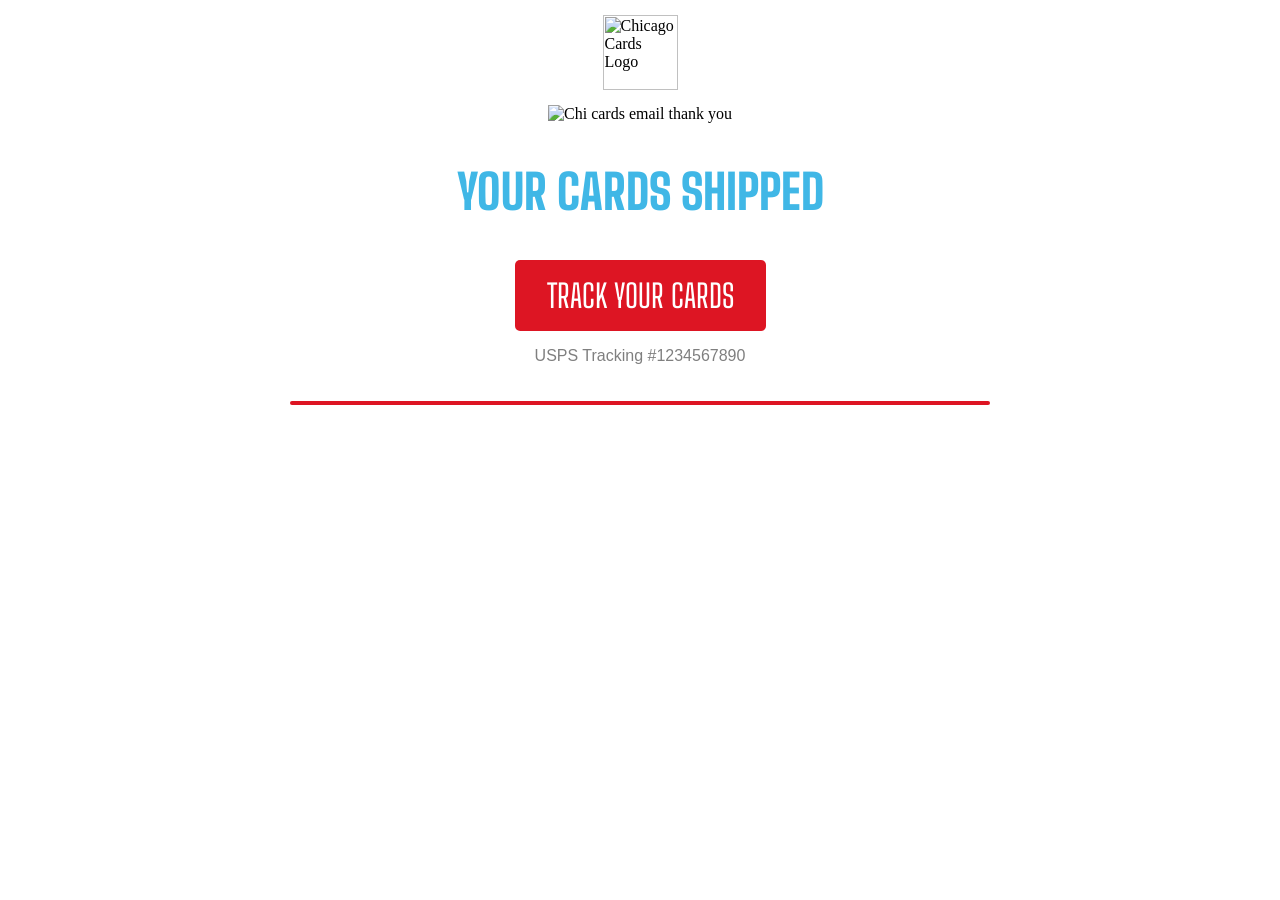
==== index.html @ 6bd373fb "HERO - add cta" ====
<html lang="en">
<head>
  <meta charset="UTF-8">
  <meta name="viewport" content="width=device-width, initial-scale=1.0">
    <style>
    @import url('https://fonts.googleapis.com/css2?family=Big+Shoulders:opsz,wght@10..72,100..900&display=swap');

    :root {
        --red: #dd1523;
        --blue: #40b7e6;
        --white: #ffffff;
        --gray: #eaeaea;
        --dark_gr: #7f7f7f;
        --font-big: 'Big Shoulders', sans-serif;
        --font-small: 'Roboto', sans-serif;
        --font-small-cond: 'Roboto Condensed', sans-serif;
    }

    h1 {
      font-family: 'Big Shoulders', 'Arial Narrow', Arial, sans-serif; /* Fallback for Gmail */
      font-weight: 800;
      text-transform: uppercase;
      color: var(--blue);
      font-size: 3rem;
    }
    p {
        font-family: var(--font-small);
        color: var(--dark_gr);
        font-size: 1rem;
    }

    .hero {
        display: flex;
        justify-content: center;
        align-items: center;
        flex-direction: column;
    }
    .hero_image_desktop {
        max-width: 700px;
    }

    .cta {
        font-family: var(--font-big);
        font-size: 2rem;
        padding: 1rem 2rem;
        border-radius: 5px;
        color: var(--white);
        background-color: var(--red);
        cursor: pointer;
        border: none;
        text-transform: uppercase;
    }
  </style>
  <title>Chicago Cards Thank You Email</title>
</head>
<body>
    <article>
        <img src="https://raw.githubusercontent.com/tkapustka/chicago_cards_email/refs/heads/main/assets/Logo.png" 
            alt="Chicago Cards Logo" 
            style="display: block; margin: 15px auto; width: 75px;">
    </article>
    <article class="hero">
            <img src="https://raw.githubusercontent.com/tkapustka/chicago_cards_email/refs/heads/main/assets/Hero_desktop.png" alt="Chi cards email thank you" class="hero_image_desktop">
            <h1>your cards shipped</h1>
            <a href="#"><button class="cta">track your cards</button></a>
            <p>USPS Tracking #1234567890</p>
    </article>
    <div style="
        width: 700px; 
        max-width: 100%; 
        height: 4px; 
        background-color: #dd1523; 
        border-radius: 10px; 
        margin: 20px auto; 
        line-height: 3px; 
        font-size: 1px;">
        &nbsp;
    </div>
</body>
</html>
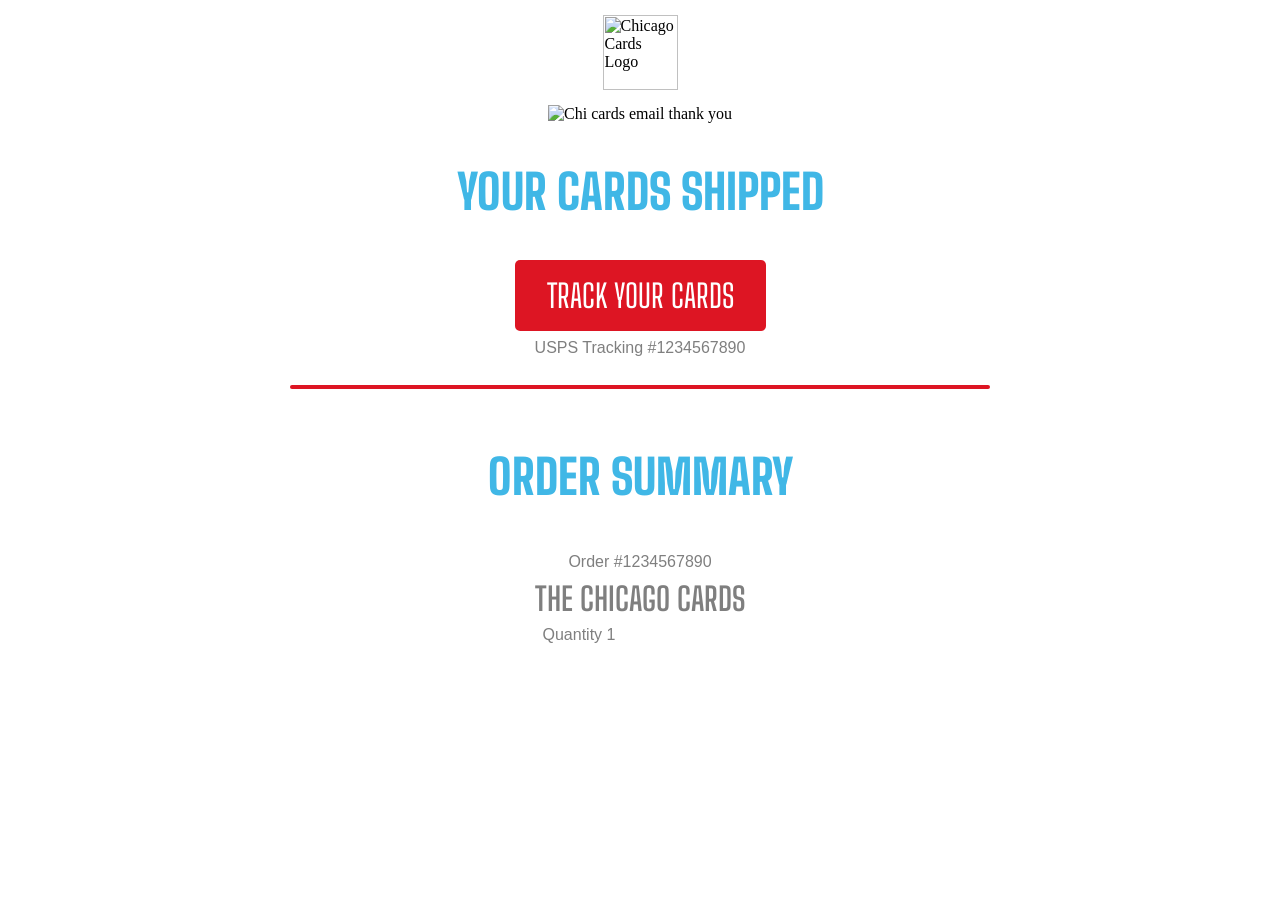
==== commit bb5d8002: "ORDER - adding summary" ====
--- a/index.html
+++ b/index.html
@@ -23,13 +23,22 @@
       color: var(--blue);
       font-size: 3rem;
     }
+    h2 {
+      font-family: 'Big Shoulders', 'Arial Narrow', Arial, sans-serif; /* Fallback for Gmail */
+      font-weight: 500;
+      text-transform: uppercase;
+      color: var(--dark_gr);
+      font-size: 2rem;
+      margin: 0;
+    }
     p {
         font-family: var(--font-small);
         color: var(--dark_gr);
         font-size: 1rem;
+        margin: .5rem;
     }
 
-    .hero {
+    .center {
         display: flex;
         justify-content: center;
         align-items: center;
@@ -59,7 +68,7 @@
             alt="Chicago Cards Logo" 
             style="display: block; margin: 15px auto; width: 75px;">
     </article>
-    <article class="hero">
+    <article class="center">
             <img src="https://raw.githubusercontent.com/tkapustka/chicago_cards_email/refs/heads/main/assets/Hero_desktop.png" alt="Chi cards email thank you" class="hero_image_desktop">
             <h1>your cards shipped</h1>
             <a href="#"><button class="cta">track your cards</button></a>
@@ -76,5 +85,16 @@
         font-size: 1px;">
         &nbsp;
     </div>
+    <article class="center">
+        <h1>order summary</h1>
+        <p>Order #1234567890</p>
+        <div>
+            <img src="" alt="">
+            <div>
+                <h2>the chicago cards</h2>
+                <p>Quantity 1</p>
+            </div>
+        </div>
+    </article>
 </body>
 </html>
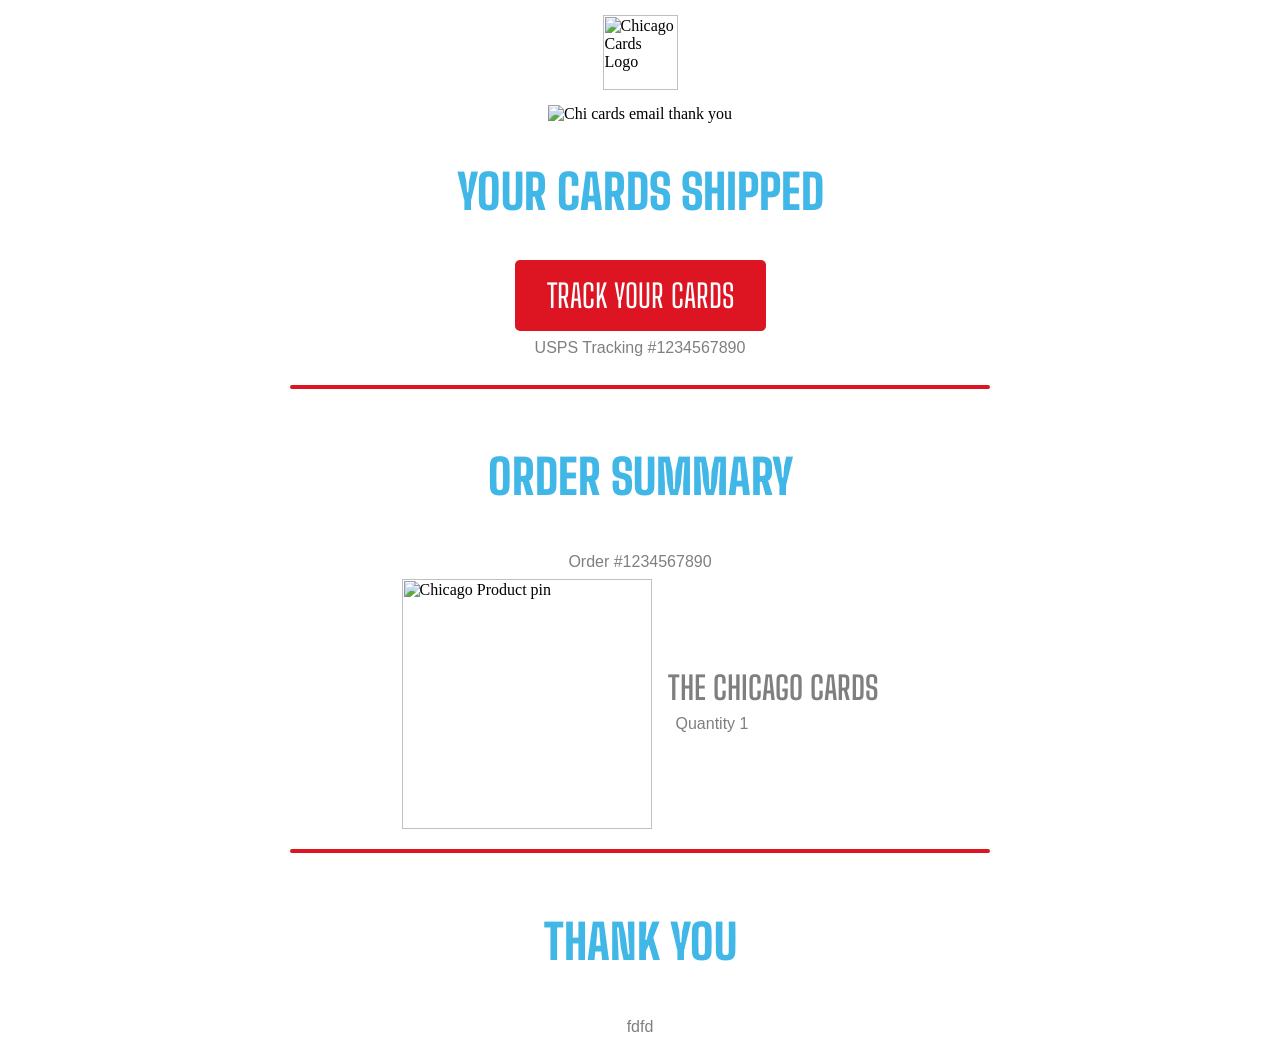
==== commit ffc35768: "PRODUCT - added" ====
--- a/index.html
+++ b/index.html
@@ -59,6 +59,10 @@
         border: none;
         text-transform: uppercase;
     }
+    .product {
+        display: flex;
+        align-items: center;
+    }
   </style>
   <title>Chicago Cards Thank You Email</title>
 </head>
@@ -88,13 +92,28 @@
     <article class="center">
         <h1>order summary</h1>
         <p>Order #1234567890</p>
-        <div>
-            <img src="" alt="">
+        <div class="product">
+            <img src="https://raw.githubusercontent.com/tkapustka/chicago_cards_email/refs/heads/main/assets/product-pin.png" alt="Chicago Product pin" style="display: block; margin-right: 1rem; width: 250px;">
             <div>
                 <h2>the chicago cards</h2>
                 <p>Quantity 1</p>
             </div>
         </div>
     </article>
+    <div style="
+        width: 700px; 
+        max-width: 100%; 
+        height: 4px; 
+        background-color: #dd1523; 
+        border-radius: 10px; 
+        margin: 20px auto; 
+        line-height: 3px; 
+        font-size: 1px;">
+        &nbsp;
+    </div>
+    <article class="center">
+        <h1>Thank you</h1>
+        <p>fdfd</p>
+    </article>
 </body>
 </html>
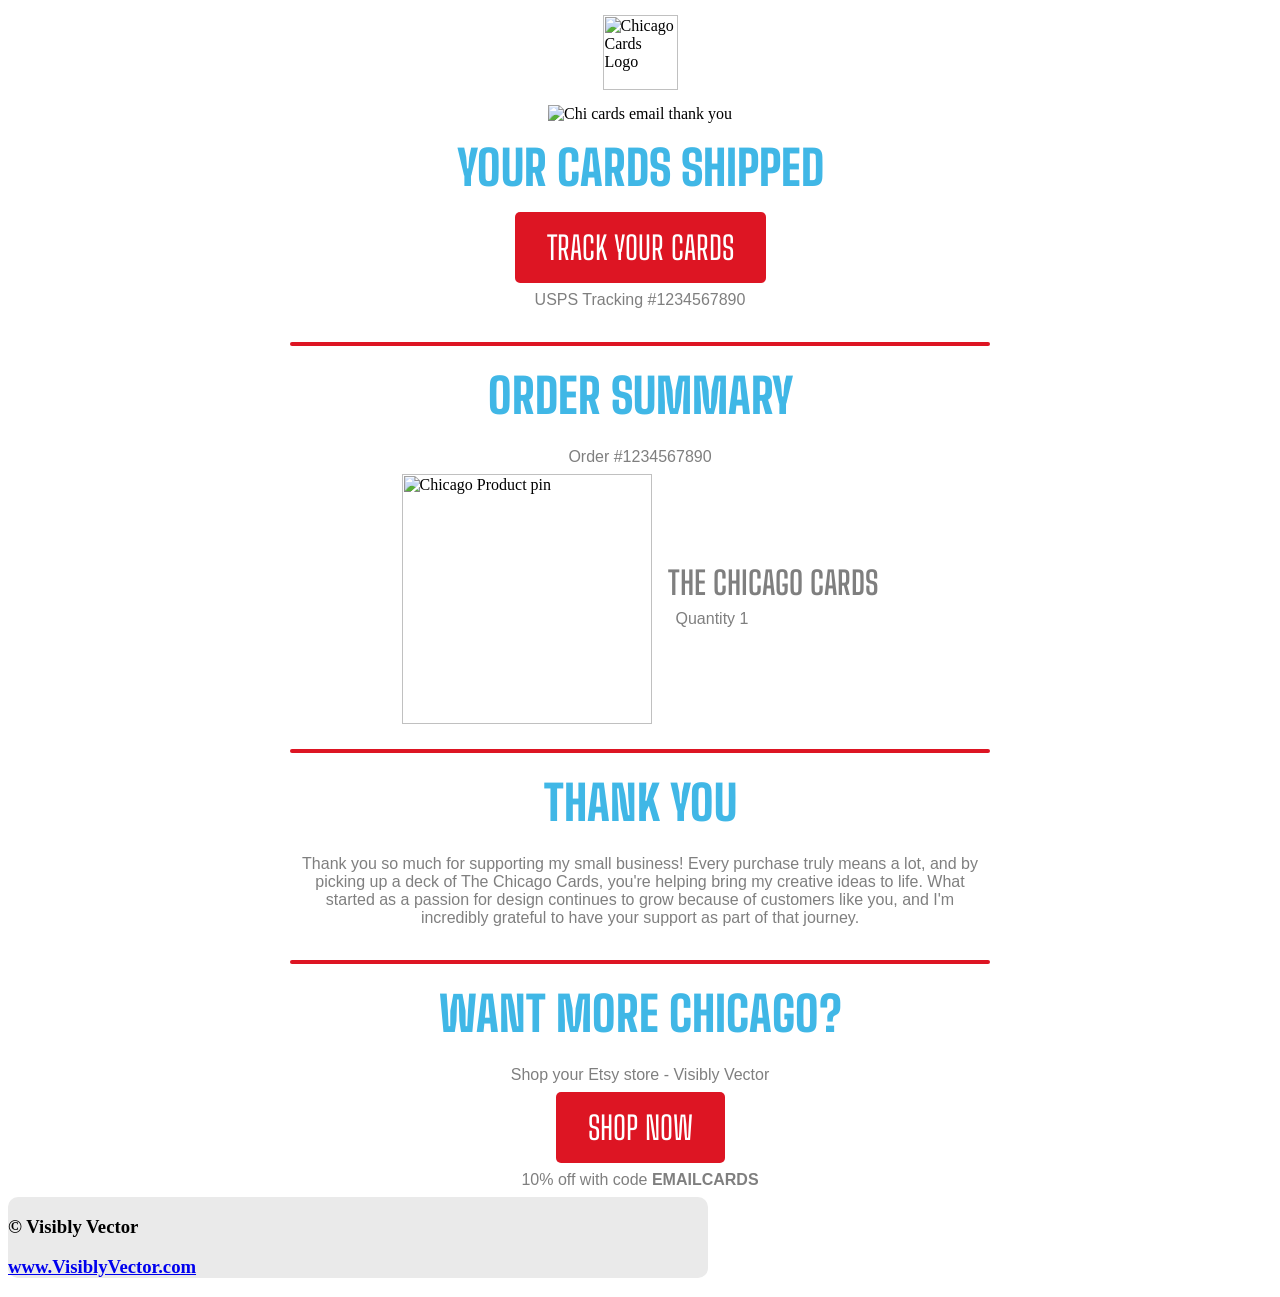
==== commit 24b1c5d5: "FOOTer and images" ====
--- a/index.html
+++ b/index.html
@@ -22,6 +22,7 @@
       text-transform: uppercase;
       color: var(--blue);
       font-size: 3rem;
+      margin: 1rem 0;
     }
     h2 {
       font-family: 'Big Shoulders', 'Arial Narrow', Arial, sans-serif; /* Fallback for Gmail */
@@ -63,6 +64,17 @@
         display: flex;
         align-items: center;
     }
+
+    .thankyou_p {
+        max-width: 700px;
+        text-align: center;
+    }
+
+    .footer {
+        width: 700px;
+        background-color: var(--gray);
+        border-radius: 10px;
+    }
   </style>
   <title>Chicago Cards Thank You Email</title>
 </head>
@@ -84,7 +96,7 @@
         height: 4px; 
         background-color: #dd1523; 
         border-radius: 10px; 
-        margin: 20px auto; 
+        margin: 25px auto 5px auto; 
         line-height: 3px; 
         font-size: 1px;">
         &nbsp;
@@ -106,14 +118,39 @@
         height: 4px; 
         background-color: #dd1523; 
         border-radius: 10px; 
-        margin: 20px auto; 
+        margin: 25px auto 5px auto; 
         line-height: 3px; 
         font-size: 1px;">
         &nbsp;
     </div>
     <article class="center">
         <h1>Thank you</h1>
-        <p>fdfd</p>
+        <p class="thankyou_p">Thank you so much for supporting my small business! Every purchase truly means a lot, and by picking up a deck of The Chicago Cards, you're helping bring my creative ideas to life. What started as a passion for design continues to grow because of customers like you, and I'm incredibly grateful to have your support as part of that journey.</p>
     </article>
+    <div style="
+        width: 700px; 
+        max-width: 100%; 
+        height: 4px; 
+        background-color: #dd1523; 
+        border-radius: 10px; 
+        margin: 25px auto 5px auto; 
+        line-height: 3px; 
+        font-size: 1px;">
+        &nbsp;
+    </div>
+    <article class="center">
+        <h1>want more chicago?</h1>
+        <p>Shop your Etsy store - Visibly Vector</p>
+        <a href="#"><button class="cta">Shop now</button></a>
+        <p>10% off with code <strong>EMAILCARDS</strong></p>
+    </article>
+    <footer class="footer">
+        <img src="" alt="">
+        <div>
+            <h3>© Visibly Vector</h3>
+            <div></div>
+            <h3><a href="www.visiblyvector.etsy.com">www.VisiblyVector.com</a></h3>
+        </div>
+    </footer>
 </body>
 </html>
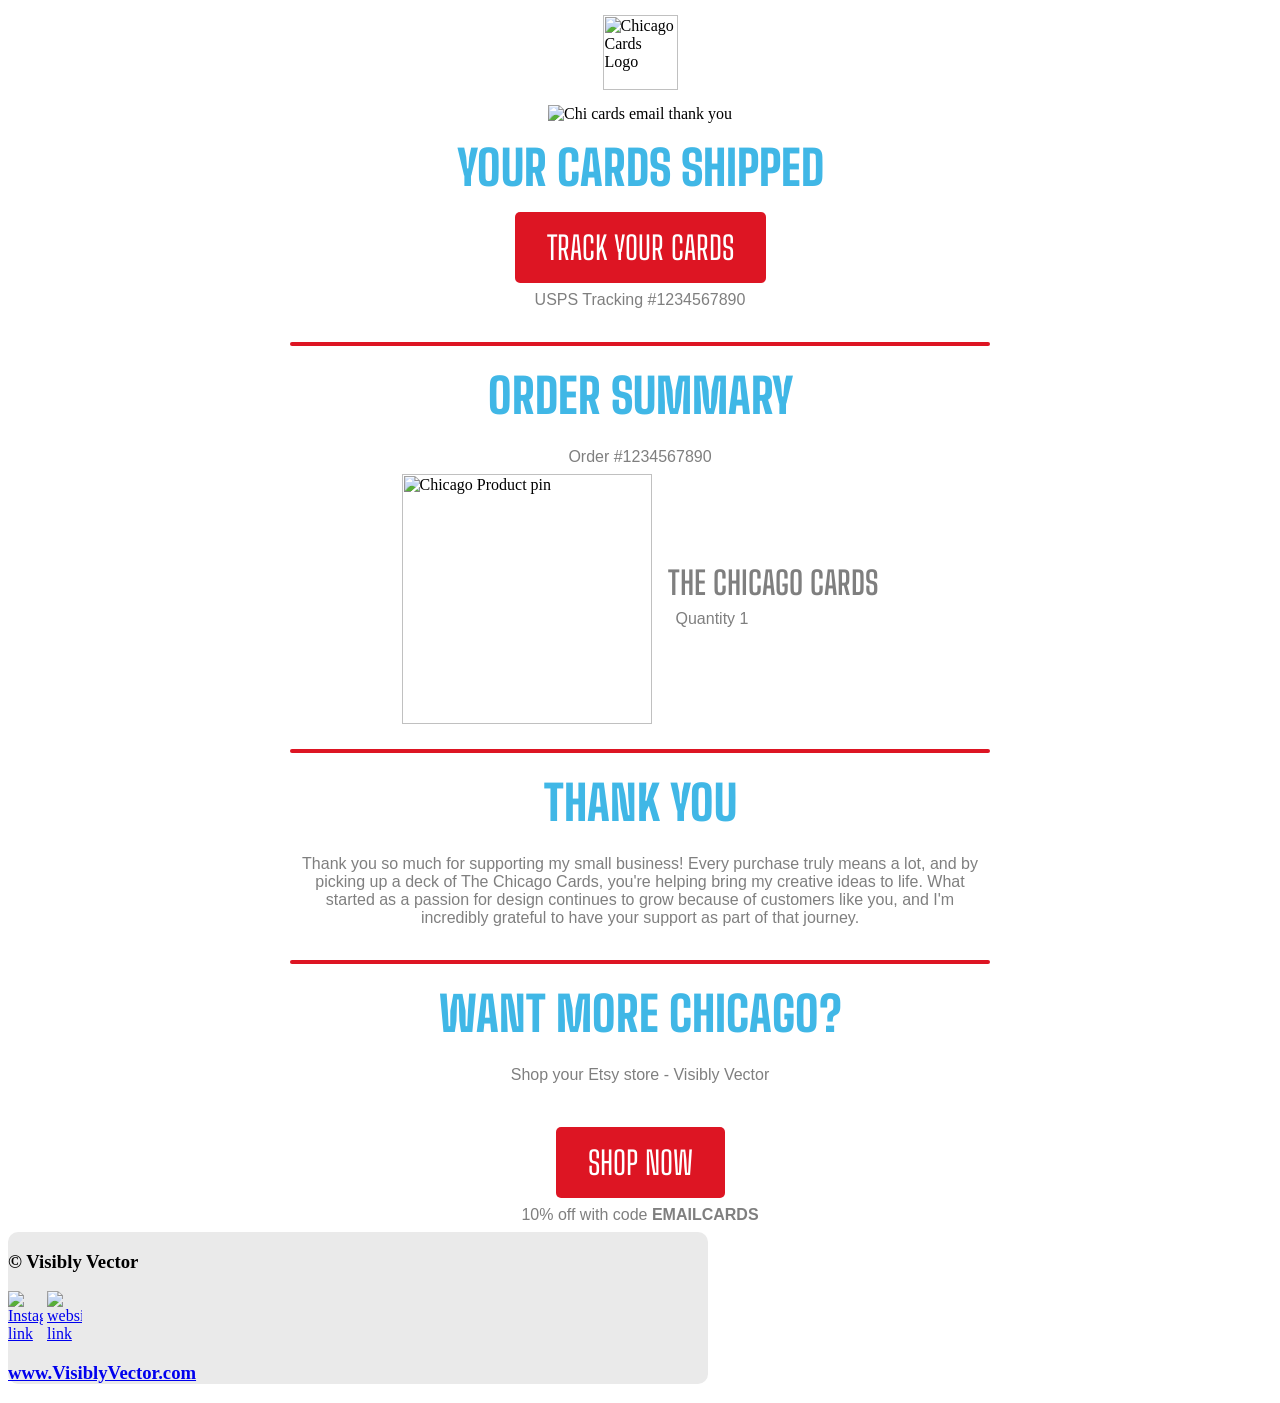
==== commit 33186b6f: "FOOTER - adding images" ====
--- a/index.html
+++ b/index.html
@@ -141,14 +141,18 @@
     <article class="center">
         <h1>want more chicago?</h1>
         <p>Shop your Etsy store - Visibly Vector</p>
-        <a href="#"><button class="cta">Shop now</button></a>
+        <a href="https://www.etsy.com/shop/visiblyvector?section_id=28008909" target="_blank"><img src="https://raw.githubusercontent.com/tkapustka/chicago_cards_email/refs/heads/main/assets/Products.png" alt="" style="display: block; max-width: 700px; margin: 10px auto 25px auto;"></a>
+        <a href="https://www.etsy.com/shop/visiblyvector?section_id=28008909" target="_blank"><button class="cta">Shop now</button></a>
         <p>10% off with code <strong>EMAILCARDS</strong></p>
     </article>
     <footer class="footer">
         <img src="" alt="">
         <div>
             <h3>© Visibly Vector</h3>
-            <div></div>
+            <div>
+                <a href="https://www.instagram.com/visiblyvectoretsy/"><img src="https://raw.githubusercontent.com/tkapustka/chicago_cards_email/refs/heads/main/assets/footer-insta.png" alt="Instagram link" style="max-width: 35px;"></a>
+                <a href="https://thechicagocards.com/"><img src="https://raw.githubusercontent.com/tkapustka/chicago_cards_email/refs/heads/main/assets/footer-cart.png" alt="website link" style="max-width: 35px;"></a>
+            </div>
             <h3><a href="www.visiblyvector.etsy.com">www.VisiblyVector.com</a></h3>
         </div>
     </footer>
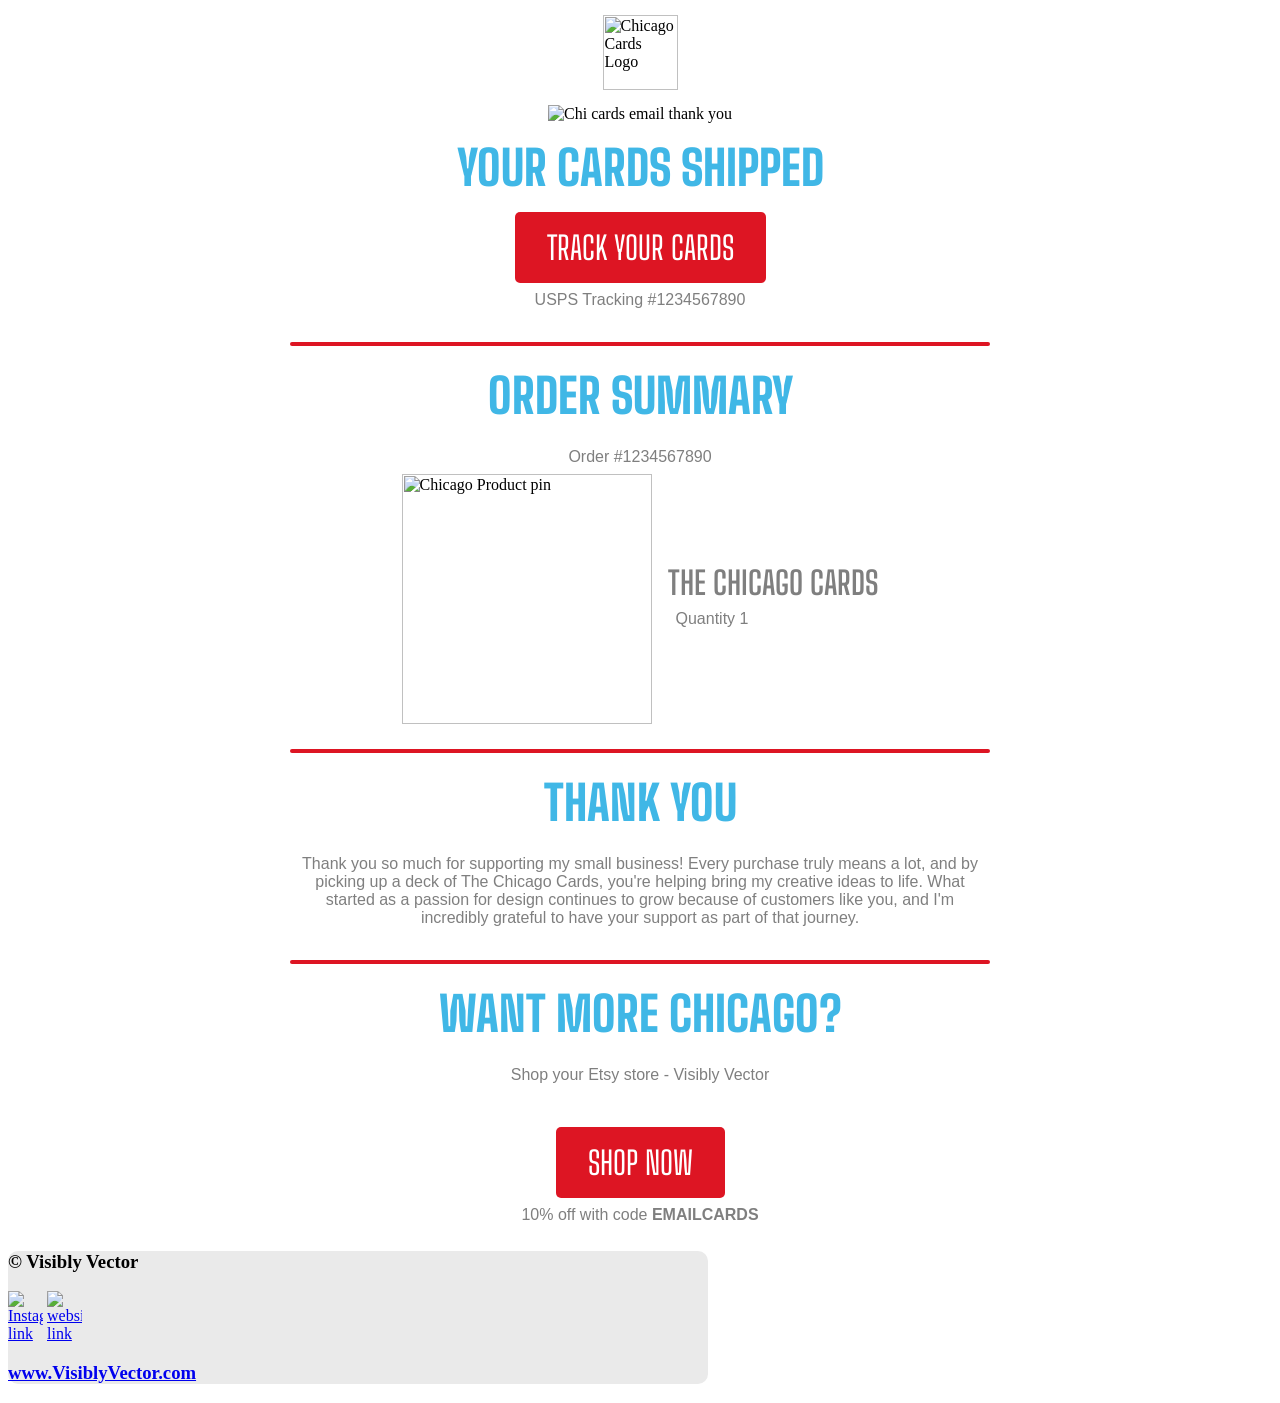
==== commit adcecee4: "FOOTER - adding cards image" ====
--- a/index.html
+++ b/index.html
@@ -145,8 +145,8 @@
         <a href="https://www.etsy.com/shop/visiblyvector?section_id=28008909" target="_blank"><button class="cta">Shop now</button></a>
         <p>10% off with code <strong>EMAILCARDS</strong></p>
     </article>
+    <img src="https://raw.githubusercontent.com/tkapustka/chicago_cards_email/refs/heads/main/assets/Cards%20Bottom.png" alt="" style="display: block; max-width: 750px; margin: 0 auto;">
     <footer class="footer">
-        <img src="" alt="">
         <div>
             <h3>© Visibly Vector</h3>
             <div>
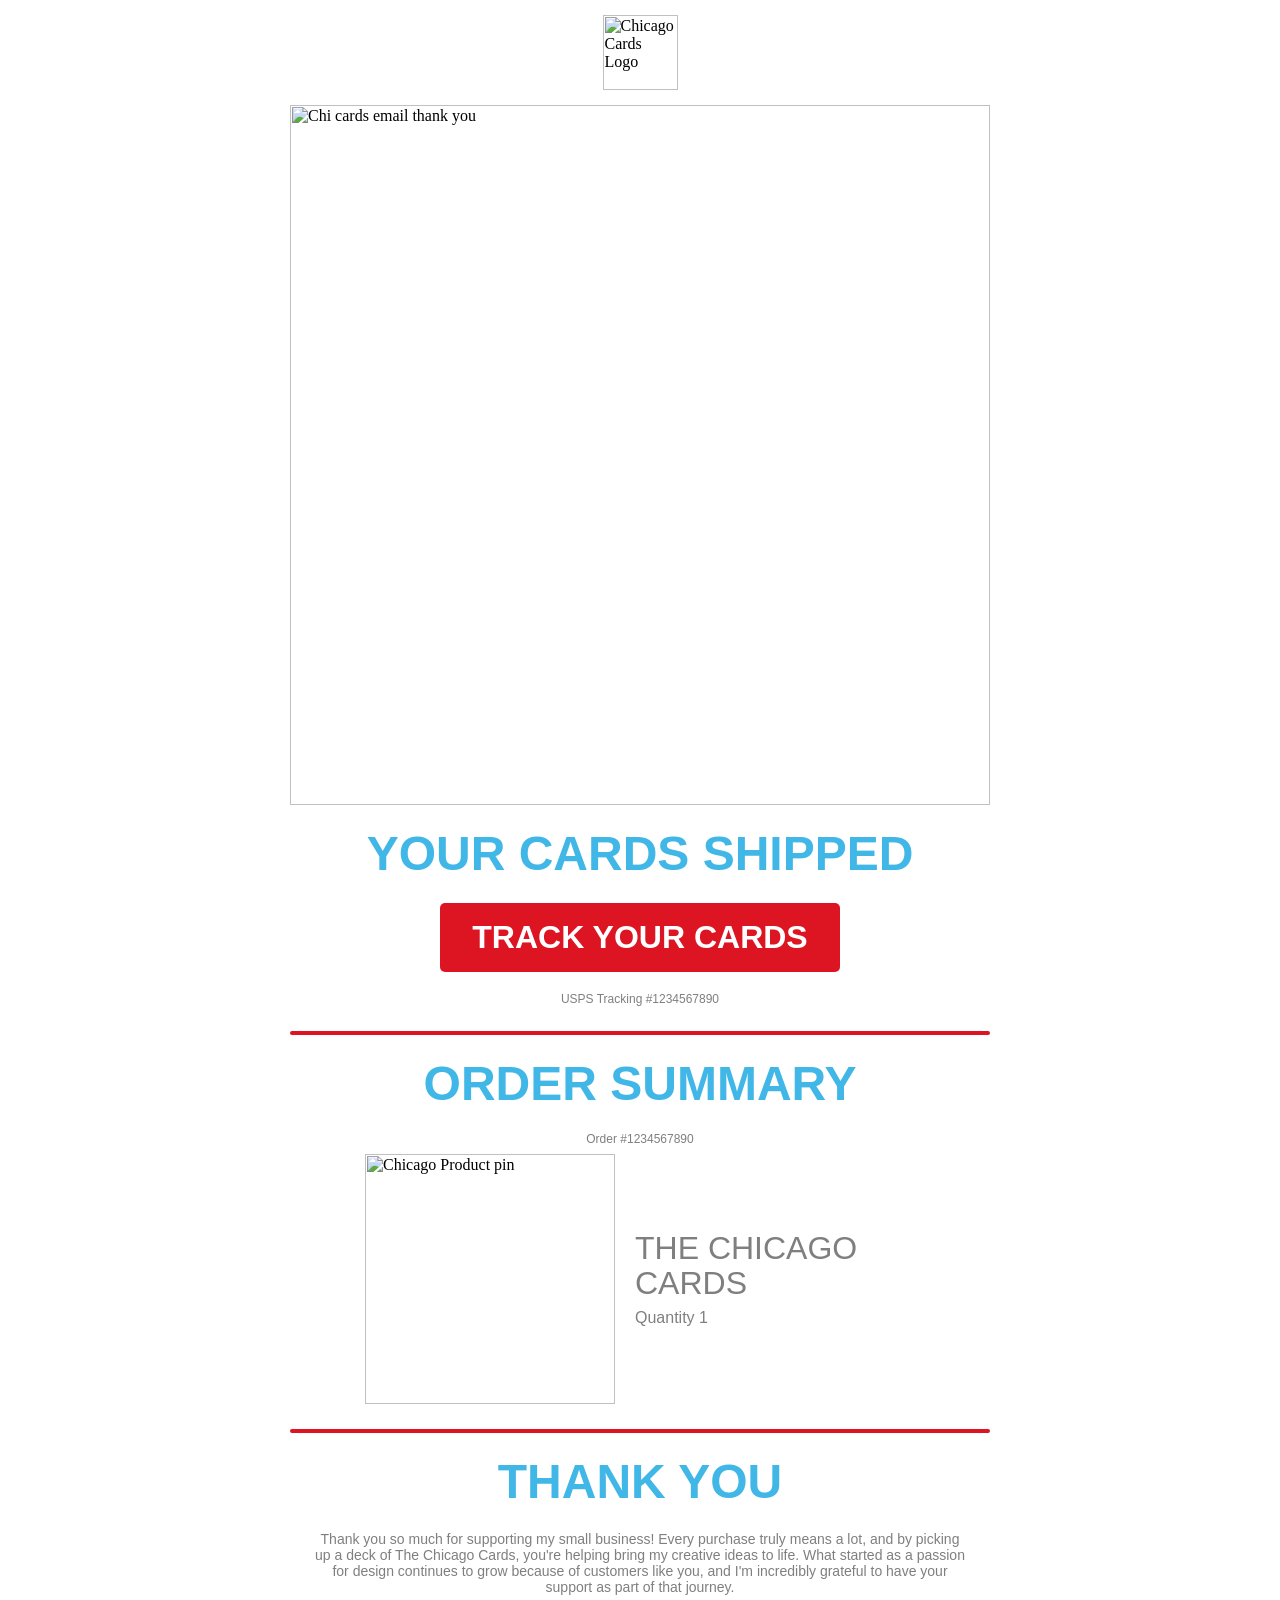
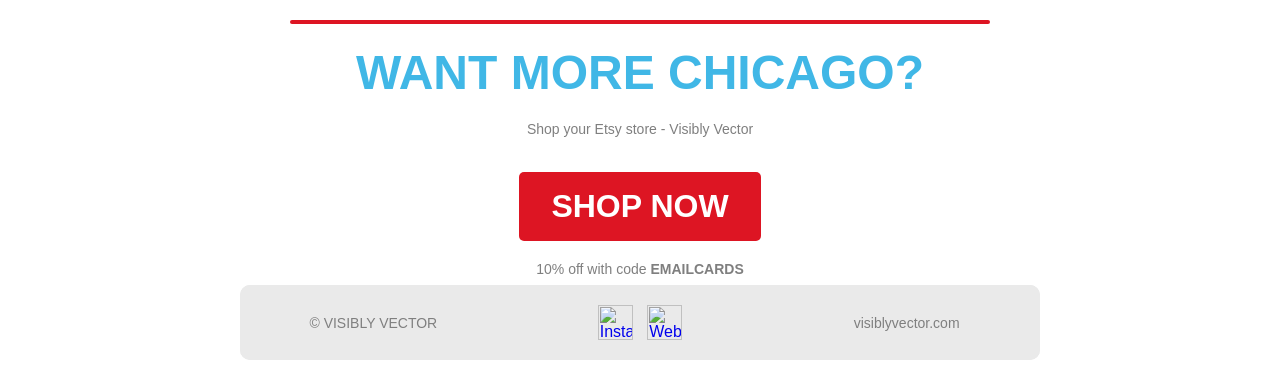
==== commit a1dd1fca: "Inline styling" ====
--- a/index.html
+++ b/index.html
@@ -2,80 +2,7 @@
 <head>
   <meta charset="UTF-8">
   <meta name="viewport" content="width=device-width, initial-scale=1.0">
-    <style>
-    @import url('https://fonts.googleapis.com/css2?family=Big+Shoulders:opsz,wght@10..72,100..900&display=swap');
-
-    :root {
-        --red: #dd1523;
-        --blue: #40b7e6;
-        --white: #ffffff;
-        --gray: #eaeaea;
-        --dark_gr: #7f7f7f;
-        --font-big: 'Big Shoulders', sans-serif;
-        --font-small: 'Roboto', sans-serif;
-        --font-small-cond: 'Roboto Condensed', sans-serif;
-    }
-
-    h1 {
-      font-family: 'Big Shoulders', 'Arial Narrow', Arial, sans-serif; /* Fallback for Gmail */
-      font-weight: 800;
-      text-transform: uppercase;
-      color: var(--blue);
-      font-size: 3rem;
-      margin: 1rem 0;
-    }
-    h2 {
-      font-family: 'Big Shoulders', 'Arial Narrow', Arial, sans-serif; /* Fallback for Gmail */
-      font-weight: 500;
-      text-transform: uppercase;
-      color: var(--dark_gr);
-      font-size: 2rem;
-      margin: 0;
-    }
-    p {
-        font-family: var(--font-small);
-        color: var(--dark_gr);
-        font-size: 1rem;
-        margin: .5rem;
-    }
-
-    .center {
-        display: flex;
-        justify-content: center;
-        align-items: center;
-        flex-direction: column;
-    }
-    .hero_image_desktop {
-        max-width: 700px;
-    }
-
-    .cta {
-        font-family: var(--font-big);
-        font-size: 2rem;
-        padding: 1rem 2rem;
-        border-radius: 5px;
-        color: var(--white);
-        background-color: var(--red);
-        cursor: pointer;
-        border: none;
-        text-transform: uppercase;
-    }
-    .product {
-        display: flex;
-        align-items: center;
-    }
-
-    .thankyou_p {
-        max-width: 700px;
-        text-align: center;
-    }
-
-    .footer {
-        width: 700px;
-        background-color: var(--gray);
-        border-radius: 10px;
-    }
-  </style>
+   
   <title>Chicago Cards Thank You Email</title>
 </head>
 <body>
@@ -84,11 +11,46 @@
             alt="Chicago Cards Logo" 
             style="display: block; margin: 15px auto; width: 75px;">
     </article>
-    <article class="center">
-            <img src="https://raw.githubusercontent.com/tkapustka/chicago_cards_email/refs/heads/main/assets/Hero_desktop.png" alt="Chi cards email thank you" class="hero_image_desktop">
-            <h1>your cards shipped</h1>
-            <a href="#"><button class="cta">track your cards</button></a>
-            <p>USPS Tracking #1234567890</p>
+    <article>
+            <img src="https://raw.githubusercontent.com/tkapustka/chicago_cards_email/refs/heads/main/assets/Hero_desktop.png" alt="Chi cards email thank you" class="hero_image_desktop" style="display: block; margin: 15px auto; width: 700px;">
+            <h1 style="
+                text-align: center; 
+                font-family: 'Big Shoulders', 'Arial Narrow', Arial, sans-serif; 
+                font-weight: 800; 
+                text-transform: uppercase; 
+                color: #40b7e6; 
+                font-size: 48px; 
+                margin: 20px 0;
+                line-height: 1.2;">
+                your cards shipped
+            </h1>
+            <div style="text-align: center; margin: 20px 0; width: 100%;">
+                <a href="#" style="
+                    background-color: #dd1523; 
+                    color: #ffffff; 
+                    font-family: 'Big Shoulders', 'Arial Narrow', Arial, sans-serif; 
+                    font-size: 32px; 
+                    font-weight: 800;
+                    text-decoration: none; 
+                    text-transform: uppercase; 
+                    padding: 16px 32px; 
+                    border-radius: 5px; 
+                    display: inline-block; 
+                    mso-padding-alt: 0; 
+                    text-underline-color: #dd1523;">
+                    <span style="mso-text-raise: 15pt;">track your cards</span>
+                </a>
+            </div>
+            <p style="
+                font-family: 'Roboto', 'Arial', sans-serif;
+                color: #7f7f7f;
+                font-size: 12px;
+                margin: .5rem;
+                font-weight: 500;
+                text-align: center;
+                ">
+                USPS Tracking #1234567890
+            </p>
     </article>
     <div style="
         width: 700px; 
@@ -101,15 +63,48 @@
         font-size: 1px;">
         &nbsp;
     </div>
-    <article class="center">
-        <h1>order summary</h1>
-        <p>Order #1234567890</p>
-        <div class="product">
-            <img src="https://raw.githubusercontent.com/tkapustka/chicago_cards_email/refs/heads/main/assets/product-pin.png" alt="Chicago Product pin" style="display: block; margin-right: 1rem; width: 250px;">
-            <div>
-                <h2>the chicago cards</h2>
-                <p>Quantity 1</p>
-            </div>
+    <article>
+        <h1 style="
+            text-align: center; 
+            font-family: 'Big Shoulders', 'Arial Narrow', Arial, sans-serif; 
+            font-weight: 800; 
+            text-transform: uppercase; 
+            color: #40b7e6; 
+            font-size: 48px; 
+            margin: 20px 0;
+            line-height: 1.2;">
+            order summary
+        </h1>
+        <p style="
+            font-family: 'Roboto', 'Arial', sans-serif;
+            color: #7f7f7f;
+            font-size: 12px;
+            margin: .5rem;
+            font-weight: 500;
+            text-align: center;
+            ">
+            Order #1234567890
+        </p>
+        <div style="text-align: center; width: 100%;">
+            <table role="presentation" align="center" border="0" cellpadding="0" cellspacing="0" width="550" style="width: 550px; margin: 0 auto; text-align: left;">
+                <tr>
+                    <td align="left" valign="middle" style="width: 250px; padding-right: 20px;">
+                        <img src="https://raw.githubusercontent.com/tkapustka/chicago_cards_email/refs/heads/main/assets/product-pin.png" 
+                            alt="Chicago Product pin" 
+                            width="250" 
+                            style="display: block; width: 250px; height: auto; border: 0;">
+                    </td>
+                    
+                    <td align="left" valign="middle">
+                        <h2 style="font-family: 'Big Shoulders', 'Arial Narrow', Arial, sans-serif; font-weight: 500; text-transform: uppercase; color: #7f7f7f; font-size: 32px; margin: 0; line-height: 1.1;">
+                            the chicago cards
+                        </h2>
+                        <p style="font-family: 'Roboto', Helvetica, Arial, sans-serif; color: #7f7f7f; font-size: 16px; margin: 8px 0 0 0;">
+                            Quantity 1
+                        </p>
+                    </td>
+                </tr>
+            </table>
         </div>
     </article>
     <div style="
@@ -123,9 +118,30 @@
         font-size: 1px;">
         &nbsp;
     </div>
-    <article class="center">
-        <h1>Thank you</h1>
-        <p class="thankyou_p">Thank you so much for supporting my small business! Every purchase truly means a lot, and by picking up a deck of The Chicago Cards, you're helping bring my creative ideas to life. What started as a passion for design continues to grow because of customers like you, and I'm incredibly grateful to have your support as part of that journey.</p>
+    <article>
+        <h1 style="
+            text-align: center; 
+            font-family: 'Big Shoulders', 'Arial Narrow', Arial, sans-serif; 
+            font-weight: 800; 
+            text-transform: uppercase; 
+            color: #40b7e6; 
+            font-size: 48px; 
+            margin: 20px 0;
+            line-height: 1.2;">
+            Thank you
+        </h1>
+        <p style="
+            font-family: 'Roboto', 'Arial', sans-serif;
+            color: #7f7f7f;
+            font-size: 14px;
+            margin: .5rem;
+            font-weight: 400;
+            text-align: center;
+            max-width: 650px;
+            margin: 10px auto;
+            ">
+            Thank you so much for supporting my small business! Every purchase truly means a lot, and by picking up a deck of The Chicago Cards, you're helping bring my creative ideas to life. What started as a passion for design continues to grow because of customers like you, and I'm incredibly grateful to have your support as part of that journey.
+        </p>
     </article>
     <div style="
         width: 700px; 
@@ -138,23 +154,99 @@
         font-size: 1px;">
         &nbsp;
     </div>
-    <article class="center">
-        <h1>want more chicago?</h1>
-        <p>Shop your Etsy store - Visibly Vector</p>
+    <article>
+        <h1 style="
+            text-align: center; 
+            font-family: 'Big Shoulders', 'Arial Narrow', Arial, sans-serif; 
+            font-weight: 800; 
+            text-transform: uppercase; 
+            color: #40b7e6; 
+            font-size: 48px; 
+            margin: 20px 0;
+            line-height: 1.2;">
+            want more chicago?
+        </h1>
+        <p style="
+            font-family: 'Roboto', 'Arial', sans-serif;
+            color: #7f7f7f;
+            font-size: 14px;
+            margin: .5rem;
+            font-weight: 500;
+            text-align: center;
+            ">
+            Shop your Etsy store - Visibly Vector
+        </p>
         <a href="https://www.etsy.com/shop/visiblyvector?section_id=28008909" target="_blank"><img src="https://raw.githubusercontent.com/tkapustka/chicago_cards_email/refs/heads/main/assets/Products.png" alt="" style="display: block; max-width: 700px; margin: 10px auto 25px auto;"></a>
-        <a href="https://www.etsy.com/shop/visiblyvector?section_id=28008909" target="_blank"><button class="cta">Shop now</button></a>
-        <p>10% off with code <strong>EMAILCARDS</strong></p>
+            <div style="text-align: center; margin: 20px 0; width: 100%;">
+                <a href="https://www.etsy.com/shop/visiblyvector?section_id=28008909" target="_blank" style="
+                    background-color: #dd1523; 
+                    color: #ffffff; 
+                    font-family: 'Big Shoulders', 'Arial Narrow', Arial, sans-serif; 
+                    font-size: 32px; 
+                    font-weight: 800;
+                    text-decoration: none; 
+                    text-transform: uppercase; 
+                    padding: 16px 32px; 
+                    border-radius: 5px; 
+                    display: inline-block; 
+                    mso-padding-alt: 0; 
+                    text-underline-color: #dd1523;">
+                    <span style="mso-text-raise: 15pt;">Shop now</span>
+                </a>
+            </div>
+        <p style="
+            font-family: 'Roboto', 'Arial', sans-serif;
+            color: #7f7f7f;
+            font-size: 14px;
+            margin: .5rem;
+            font-weight: 500;
+            text-align: center;
+            ">
+            10% off with code <strong>EMAILCARDS</strong>
+        </p>
+
     </article>
     <img src="https://raw.githubusercontent.com/tkapustka/chicago_cards_email/refs/heads/main/assets/Cards%20Bottom.png" alt="" style="display: block; max-width: 750px; margin: 0 auto;">
-    <footer class="footer">
-        <div>
-            <h3>© Visibly Vector</h3>
-            <div>
-                <a href="https://www.instagram.com/visiblyvectoretsy/"><img src="https://raw.githubusercontent.com/tkapustka/chicago_cards_email/refs/heads/main/assets/footer-insta.png" alt="Instagram link" style="max-width: 35px;"></a>
-                <a href="https://thechicagocards.com/"><img src="https://raw.githubusercontent.com/tkapustka/chicago_cards_email/refs/heads/main/assets/footer-cart.png" alt="website link" style="max-width: 35px;"></a>
-            </div>
-            <h3><a href="www.visiblyvector.etsy.com">www.VisiblyVector.com</a></h3>
-        </div>
+    <footer style="
+        width: 800px;
+        background-color: #eaeaea;
+        border-radius: 10px;
+        margin: 0 auto;
+        font-family: 'Big Shoulders', 'Arial Narrow', sans-serif;
+        font-weight: 300;
+        color: #7f7f7f;;
+    ">
+        <table role="presentation" align="center" border="0" cellpadding="0" cellspacing="0" width="100%" 
+            style="max-width: 800px; margin: 0 auto; border-collapse: collapse; background-color: #eaeaea; border-radius: 10px;">
+            <tr>
+                <td align="center" valign="middle" width="33%" style="padding: 20px 0;">
+                    <h3 style="font-family: 'Roboto', Arial, sans-serif; color: #7f7f7f; font-size: 14px; font-weight: 500; margin: 0; text-transform: uppercase;">
+                        &copy; Visibly Vector
+                    </h3>
+                </td>
+
+                <td align="center" valign="middle" width="33%" style="padding: 20px 0;">
+                    <div style="display: block;">
+                        <a href="https://www.instagram.com/visiblyvectoretsy/" style="text-decoration: none; margin: 0 5px;" target="_blank">
+                            <img src="https://raw.githubusercontent.com/tkapustka/chicago_cards_email/refs/heads/main/assets/footer-insta.png" 
+                                alt="Instagram" width="35" style="display: inline-block; vertical-align: middle; border: 0;">
+                        </a>
+                        <a href="https://thechicagocards.com/" style="text-decoration: none; margin: 0 5px;" target="_blank">
+                            <img src="https://raw.githubusercontent.com/tkapustka/chicago_cards_email/refs/heads/main/assets/footer-cart.png" 
+                                alt="Website" width="35" style="display: inline-block; vertical-align: middle; border: 0;">
+                        </a>
+                    </div>
+                </td>
+
+                <td align="center" valign="middle" width="33%" style="padding: 20px 0;">
+                    <h3 style="font-family: 'Roboto', Arial, sans-serif; margin: 0; font-size: 14px;">
+                        <a href="https://www.etsy.com/shop/visiblyvector" target="_blank" style="text-decoration: none; color: #7f7f7f; font-weight: 500; text-transform: lowercase;">
+                            VisiblyVector.com
+                        </a>
+                    </h3>
+                </td>
+            </tr>
+        </table>
     </footer>
 </body>
 </html>
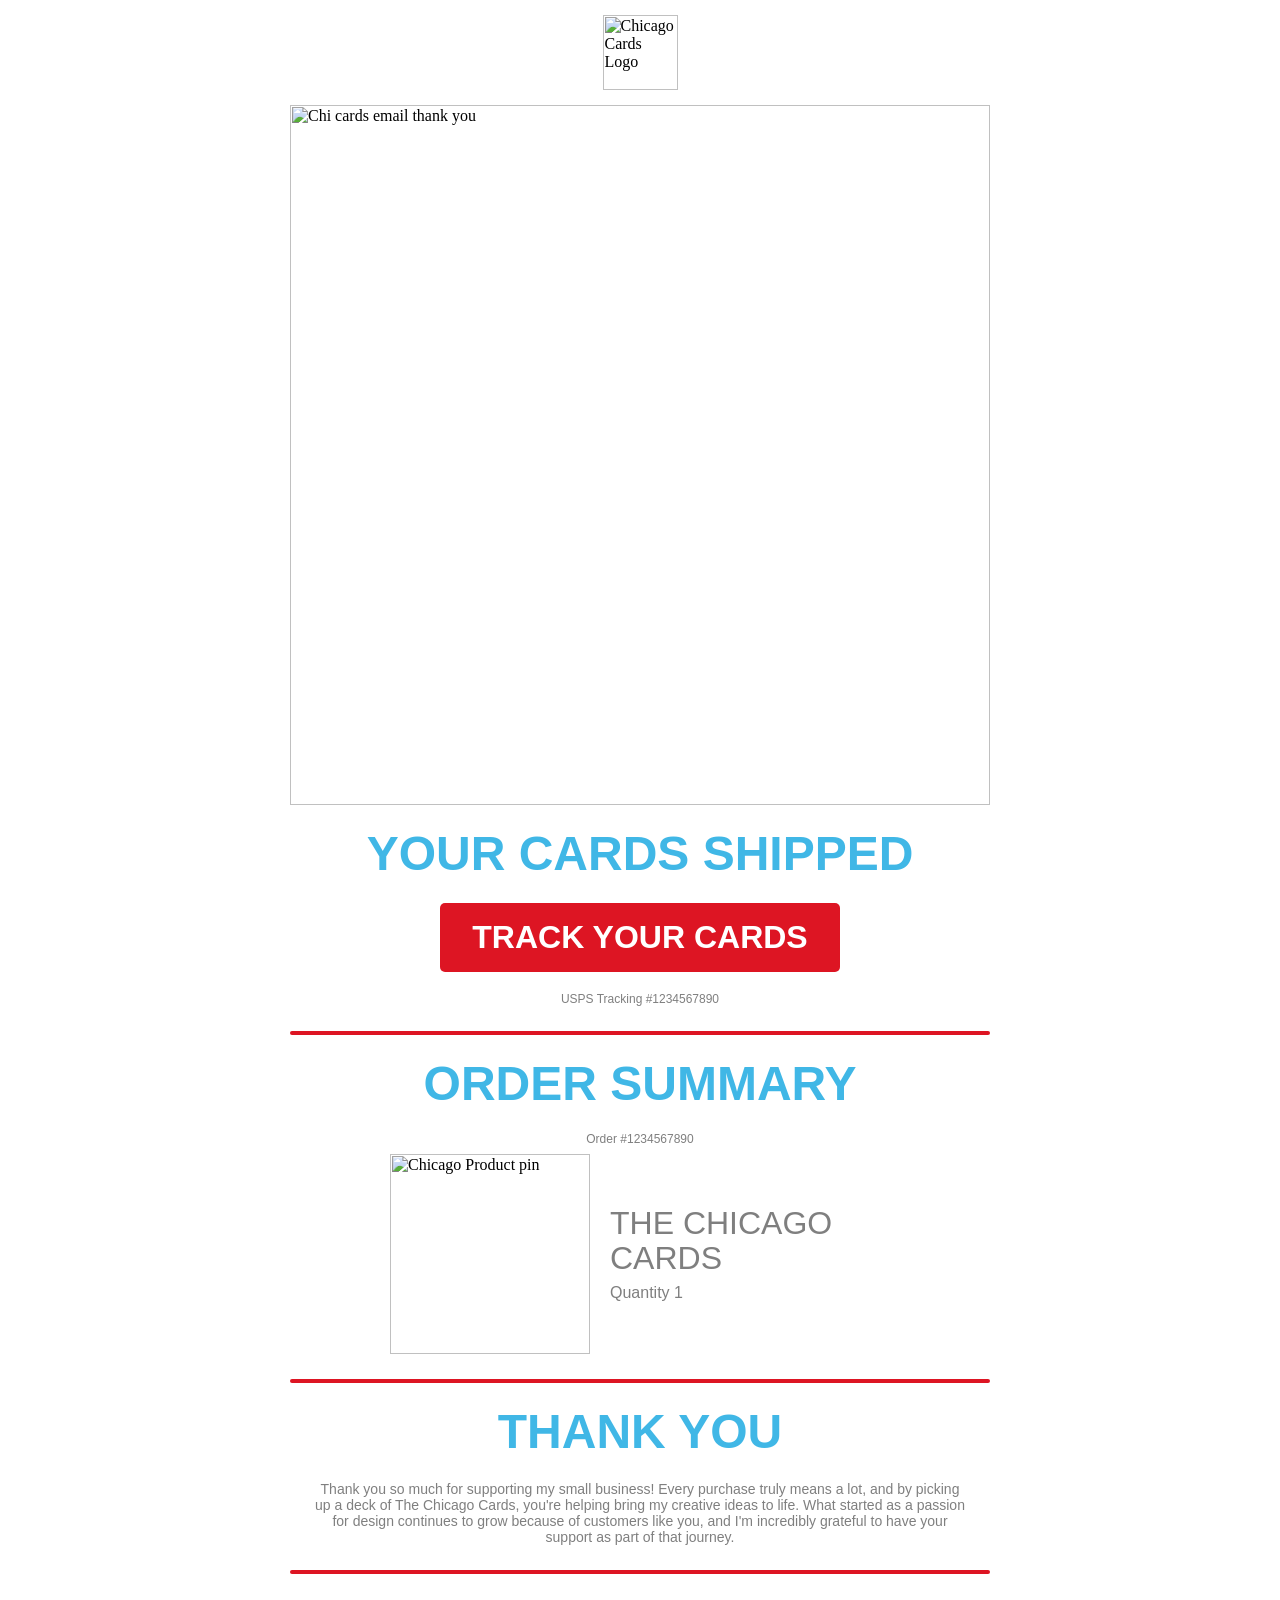
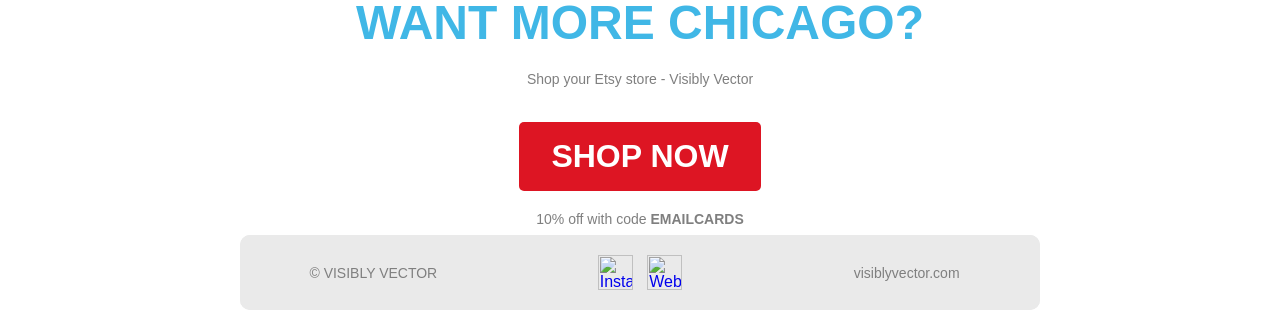
==== commit 3df369d3: "Updates" ====
--- a/index.html
+++ b/index.html
@@ -1,10 +1,4 @@
-<html lang="en">
-<head>
-  <meta charset="UTF-8">
-  <meta name="viewport" content="width=device-width, initial-scale=1.0">
-   
-  <title>Chicago Cards Thank You Email</title>
-</head>
+
 <body>
     <article>
         <img src="https://raw.githubusercontent.com/tkapustka/chicago_cards_email/refs/heads/main/assets/Logo.png" 
@@ -86,13 +80,13 @@
             Order #1234567890
         </p>
         <div style="text-align: center; width: 100%;">
-            <table role="presentation" align="center" border="0" cellpadding="0" cellspacing="0" width="550" style="width: 550px; margin: 0 auto; text-align: left;">
+            <table role="presentation" align="center" border="0" cellpadding="0" cellspacing="0" width="500" style="width: 500px; margin: 0 auto; text-align: left;">
                 <tr>
-                    <td align="left" valign="middle" style="width: 250px; padding-right: 20px;">
-                        <img src="https://raw.githubusercontent.com/tkapustka/chicago_cards_email/refs/heads/main/assets/product-pin.png" 
+                    <td align="left" valign="middle" style="width: 200px; padding-right: 20px;">
+                        <img src="https://raw.githubusercontent.com/tkapustka/chicago_cards_email/refs/heads/main/assets/product-starpin.png" 
                             alt="Chicago Product pin" 
-                            width="250" 
-                            style="display: block; width: 250px; height: auto; border: 0;">
+                            width="200" 
+                            style="display: block; width: 200px; height: auto; border: 0;">
                     </td>
                     
                     <td align="left" valign="middle">
@@ -249,4 +243,3 @@
         </table>
     </footer>
 </body>
-</html>
